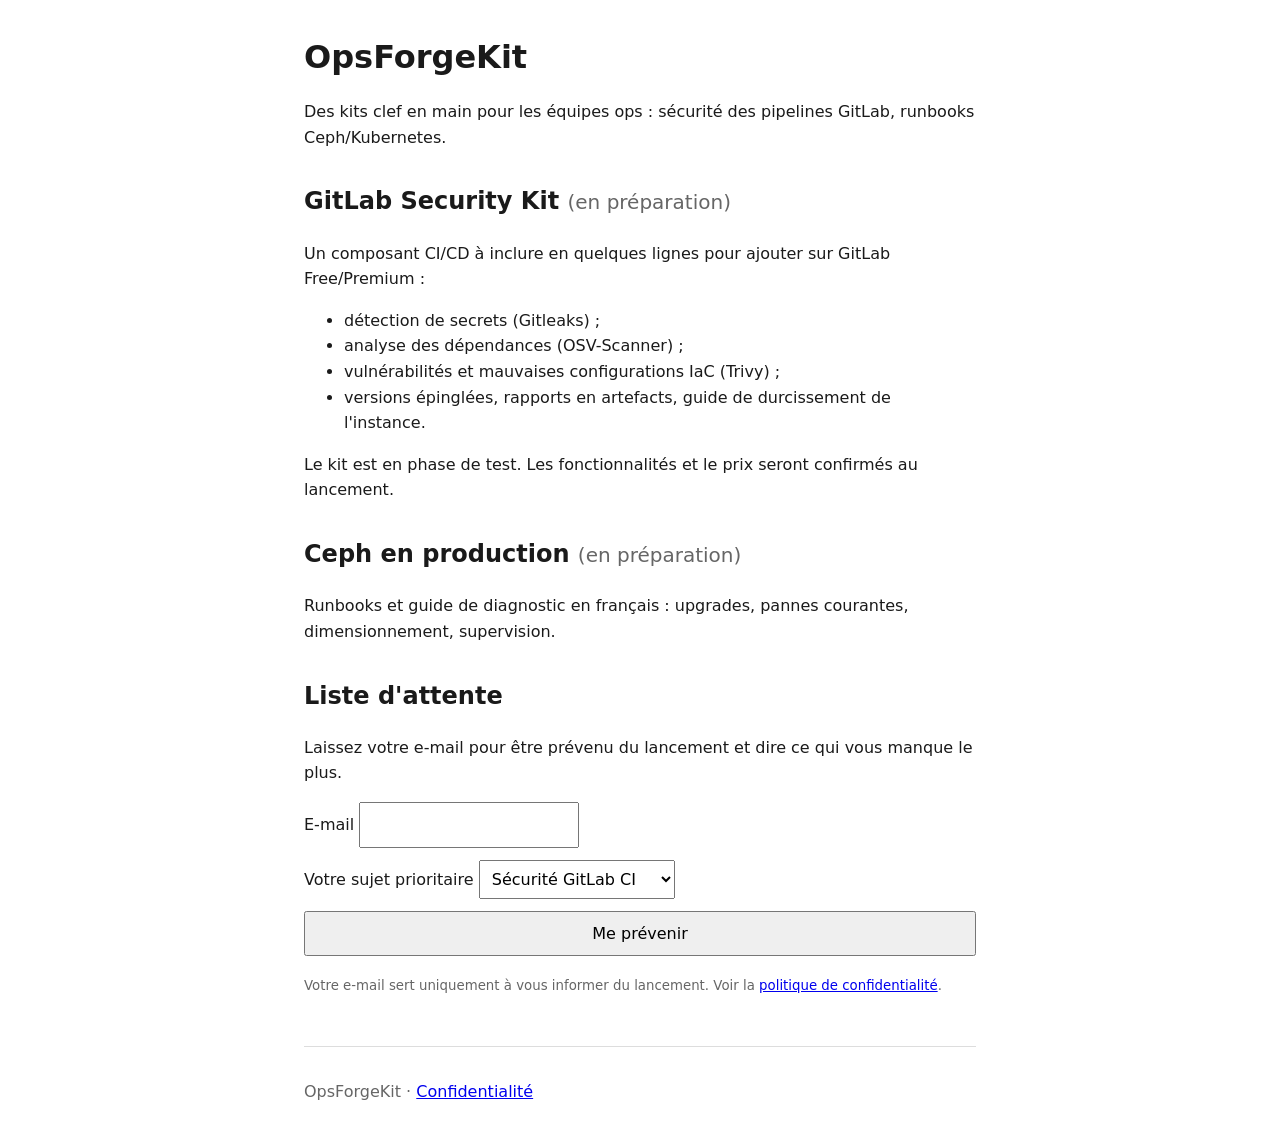
==== public/index.html @ d96c05d5 "Serve static site as Cloudflare Worker assets" ====
<!doctype html>
<html lang="fr">
<head>
  <meta charset="utf-8">
  <meta name="viewport" content="width=device-width, initial-scale=1">
  <title>OpsForgeKit — Kits de sécurité et d'exploitation prêts à l'emploi</title>
  <meta name="description" content="Kits clef en main pour sécuriser vos pipelines GitLab CI et exploiter Ceph/Kubernetes. Liste d'attente ouverte.">
  <link rel="stylesheet" href="/style.css">
</head>
<body>
  <header>
    <h1>OpsForgeKit</h1>
    <p>Des kits clef en main pour les équipes ops : sécurité des pipelines GitLab, runbooks Ceph/Kubernetes.</p>
  </header>

  <main>
    <section>
      <h2>GitLab Security Kit <small>(en préparation)</small></h2>
      <p>Un composant CI/CD à inclure en quelques lignes pour ajouter sur GitLab Free/Premium :</p>
      <ul>
        <li>détection de secrets (Gitleaks) ;</li>
        <li>analyse des dépendances (OSV-Scanner) ;</li>
        <li>vulnérabilités et mauvaises configurations IaC (Trivy) ;</li>
        <li>versions épinglées, rapports en artefacts, guide de durcissement de l'instance.</li>
      </ul>
      <p>Le kit est en phase de test. Les fonctionnalités et le prix seront confirmés au lancement.</p>
    </section>

    <section>
      <h2>Ceph en production <small>(en préparation)</small></h2>
      <p>Runbooks et guide de diagnostic en français : upgrades, pannes courantes, dimensionnement, supervision.</p>
    </section>

    <section id="waitlist">
      <h2>Liste d'attente</h2>
      <p>Laissez votre e-mail pour être prévenu du lancement et dire ce qui vous manque le plus.</p>
      <!-- Remplacer l'action par l'URL du formulaire du service de newsletter choisi -->
      <form action="REPLACE_WAITLIST_URL" method="post">
        <label>E-mail <input type="email" name="email" required autocomplete="email"></label>
        <label>Votre sujet prioritaire
          <select name="topic">
            <option value="gitlab-security">Sécurité GitLab CI</option>
            <option value="ceph">Ceph en production</option>
            <option value="other">Autre</option>
          </select>
        </label>
        <button type="submit">Me prévenir</button>
      </form>
      <p><small>Votre e-mail sert uniquement à vous informer du lancement. Voir la <a href="/privacy.html">politique de confidentialité</a>.</small></p>
    </section>
  </main>

  <footer>
    <p>OpsForgeKit · <a href="/privacy.html">Confidentialité</a></p>
  </footer>
</body>
</html>
---- style.css ----
body { font-family: system-ui, sans-serif; max-width: 42rem; margin: 2rem auto; padding: 0 1rem; line-height: 1.6; color: #1a1a1a; }
header h1 { margin-bottom: 0.25rem; }
section { margin: 2rem 0; }
small { color: #666; font-weight: normal; }
form { display: grid; gap: 0.75rem; }
input, select, button { font: inherit; padding: 0.5rem; }
button { cursor: pointer; }
footer { margin-top: 3rem; border-top: 1px solid #ddd; padding-top: 1rem; color: #666; }
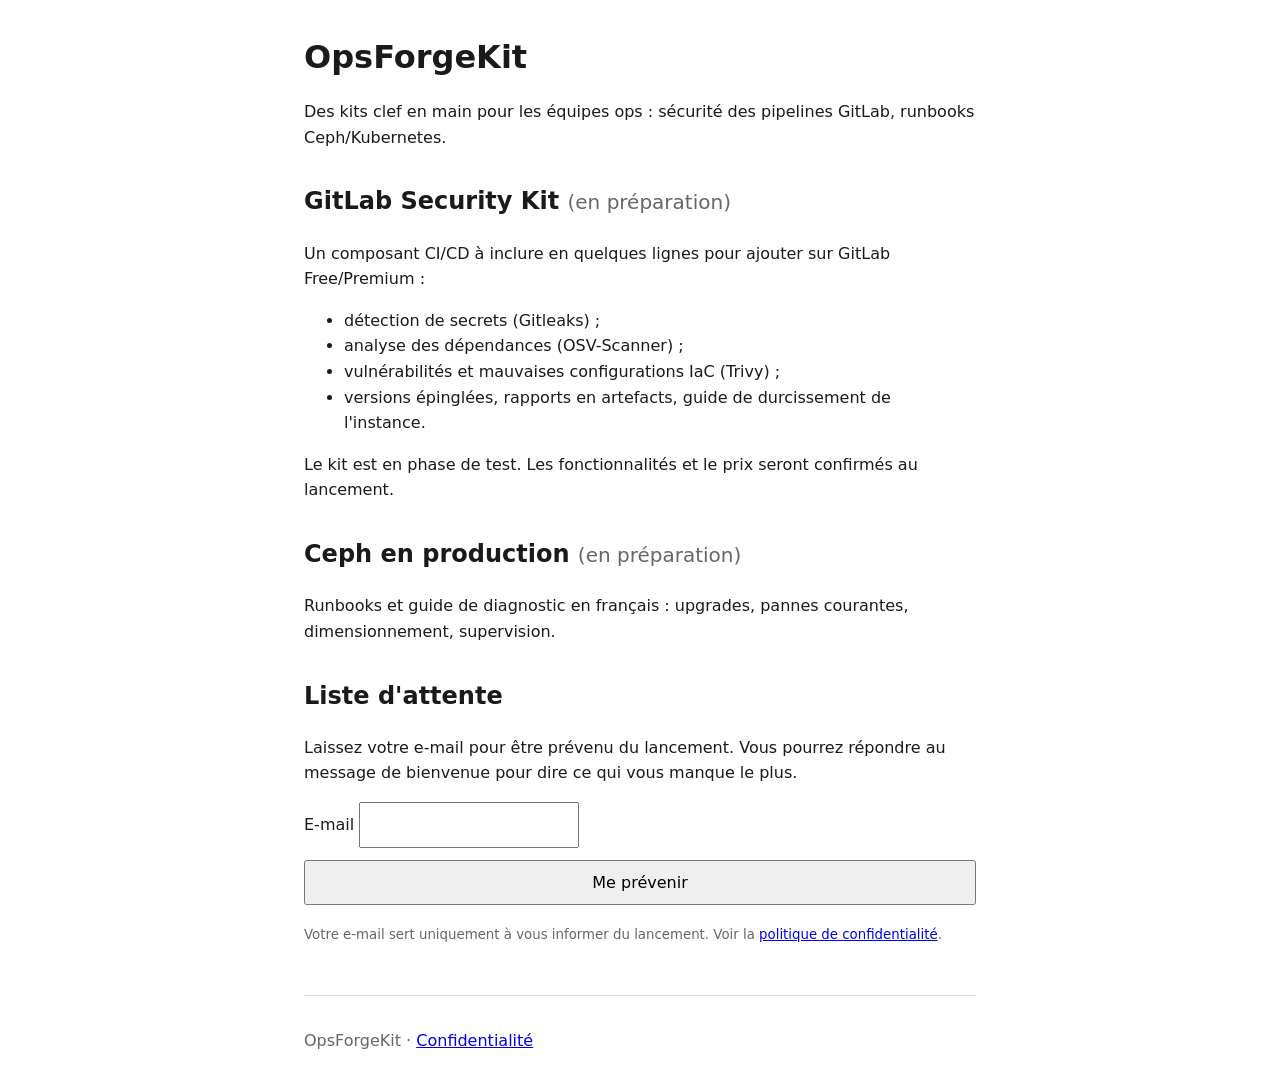
==== commit 53e66733: "Wire waitlist form to Buttondown" ====
--- a/public/index.html
+++ b/public/index.html
@@ -33,17 +33,9 @@
 
     <section id="waitlist">
       <h2>Liste d'attente</h2>
-      <p>Laissez votre e-mail pour être prévenu du lancement et dire ce qui vous manque le plus.</p>
-      <!-- Remplacer l'action par l'URL du formulaire du service de newsletter choisi -->
-      <form action="REPLACE_WAITLIST_URL" method="post">
+      <p>Laissez votre e-mail pour être prévenu du lancement. Vous pourrez répondre au message de bienvenue pour dire ce qui vous manque le plus.</p>
+      <form action="https://buttondown.com/api/emails/embed-subscribe/OpsForgeKit" method="post">
         <label>E-mail <input type="email" name="email" required autocomplete="email"></label>
-        <label>Votre sujet prioritaire
-          <select name="topic">
-            <option value="gitlab-security">Sécurité GitLab CI</option>
-            <option value="ceph">Ceph en production</option>
-            <option value="other">Autre</option>
-          </select>
-        </label>
         <button type="submit">Me prévenir</button>
       </form>
       <p><small>Votre e-mail sert uniquement à vous informer du lancement. Voir la <a href="/privacy.html">politique de confidentialité</a>.</small></p>
